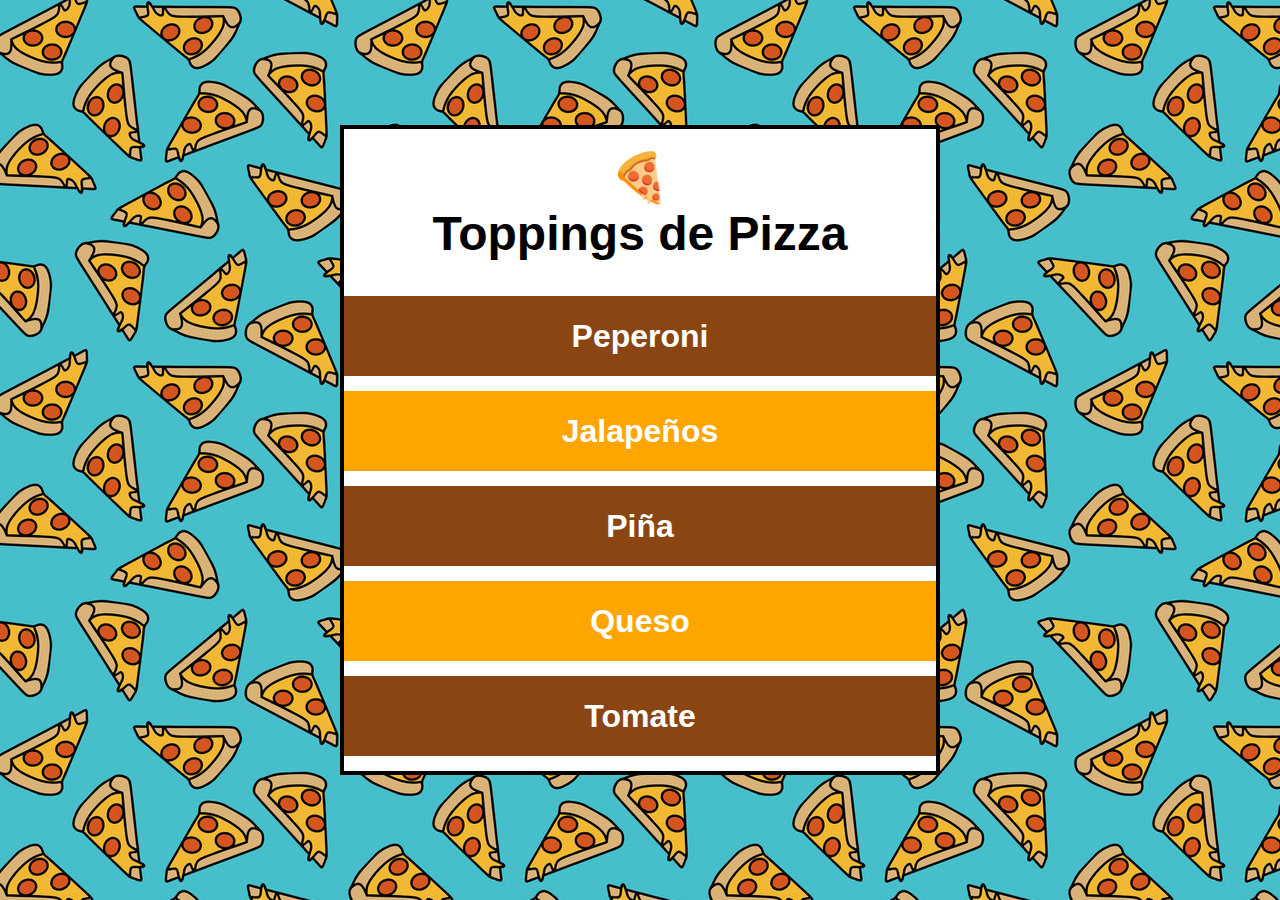
==== CursoDomConJS/ToppingsDePizza/index.html @ faa4ccc7 "Dar estilos" ====
<!DOCTYPE html>
<html lang="es">
		<head>
				<meta charset="UTF-8">
				<meta http-equiv="X-UA-Compatible" content="IE=edge">
				<meta name="viewport" content="width=device-width, initial-scale=1.0">
				<link rel="stylesheet" href="styles.css">
				<link rel="icon" type="image/jpg" href="images/logo.jpg">
				<title>Mis Toppings</title>
		</head>
		<body>
				<div id="container">
						<h1 id="title">🍕 <br>Toppings de Pizza</h1>

						<ul id="list-toppings">
								<li class="topping fondo-marron" id="peperoni">Peperoni</li>
								<li class="topping fondo-naranja" id="jalapenos">Jalapeños</li>
								<li class="topping fondo-marron" id="pinia">Piña</li>
								<li class="topping fondo-naranja" id="queso">Queso</li>
								<li class="topping fondo-marron" id="tomate">Tomate</li>
						</ul>
				</div>

				<script src="app.js"></script>
		</body>
</html>
---- CursoDomConJS/ToppingsDePizza/styles.css ----
/*Estilos Generales */
*{
		margin: 0;
		padding: 0;
		box-sizing: border-box;
		font-family: 'Lato', sans-serif;
}

body{
		display: flex;
		justify-content: center;
		align-items: center;
		height: 100vh;
		text-align: center;
		background: url(images/fondo3.jpg) center center;
}

#container{
		display: flex;
		flex-wrap: wrap;
		justify-content: center;
		align-items: center;
		min-height: 80 vh;
		width: 80vh;
		max-width: 600px;
		background-color: #fff;
		border: 4px solid #000;
}

h1 {
		font-size: 3rem;
		font-weight: bold;
		color: #000;
		width: 100%;
		margin: 20px 10px;
}

ul {
		width: 100%;
		height: 100%;
}

.topping {
		font-size: 2rem;
		font-weight: bold;
		color: white;
		display: flex;
		flex-wrap: wrap;
		justify-content: center;
		align-items: center;
		width: 100%;
		height: 80px;
		margin: 15px 0;
}

.fondo-marron {
		background-color: #8b4513;
}

.fondo-naranja {
		background-color: #ffa500;
}
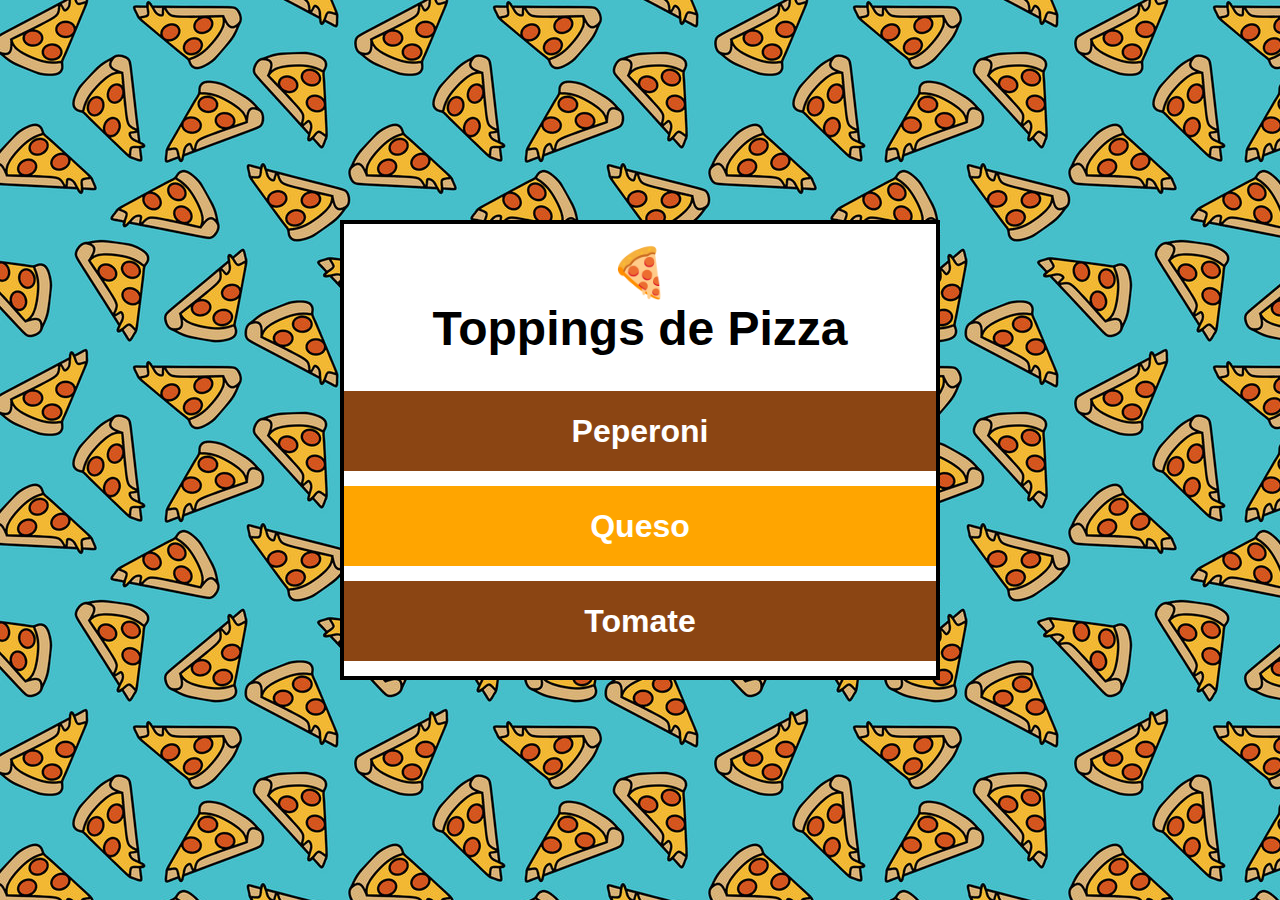
==== commit 296dcdeb: "Primeros pasaso del manejo del DOM con JS" ====
--- a/CursoDomConJS/ToppingsDePizza/index.html
+++ b/CursoDomConJS/ToppingsDePizza/index.html
@@ -13,11 +13,9 @@
 						<h1 id="title">🍕 <br>Toppings de Pizza</h1>
 
 						<ul id="list-toppings">
-								<li class="topping fondo-marron" id="peperoni">Peperoni</li>
-								<li class="topping fondo-naranja" id="jalapenos">Jalapeños</li>
-								<li class="topping fondo-marron" id="pinia">Piña</li>
-								<li class="topping fondo-naranja" id="queso">Queso</li>
-								<li class="topping fondo-marron" id="tomate">Tomate</li>
+								<li onclick="mostrarClick('Peperoni')" class="topping fondo-marron" id="peperoni">Peperoni</li>
+								<li onclick="mostrarClick('Queso')" class="topping fondo-naranja" id="queso">Queso</li>
+								<li onclick="mostrarClick('Tomate')" class="topping fondo-marron" id="tomate">Tomate</li>
 						</ul>
 				</div>
 
